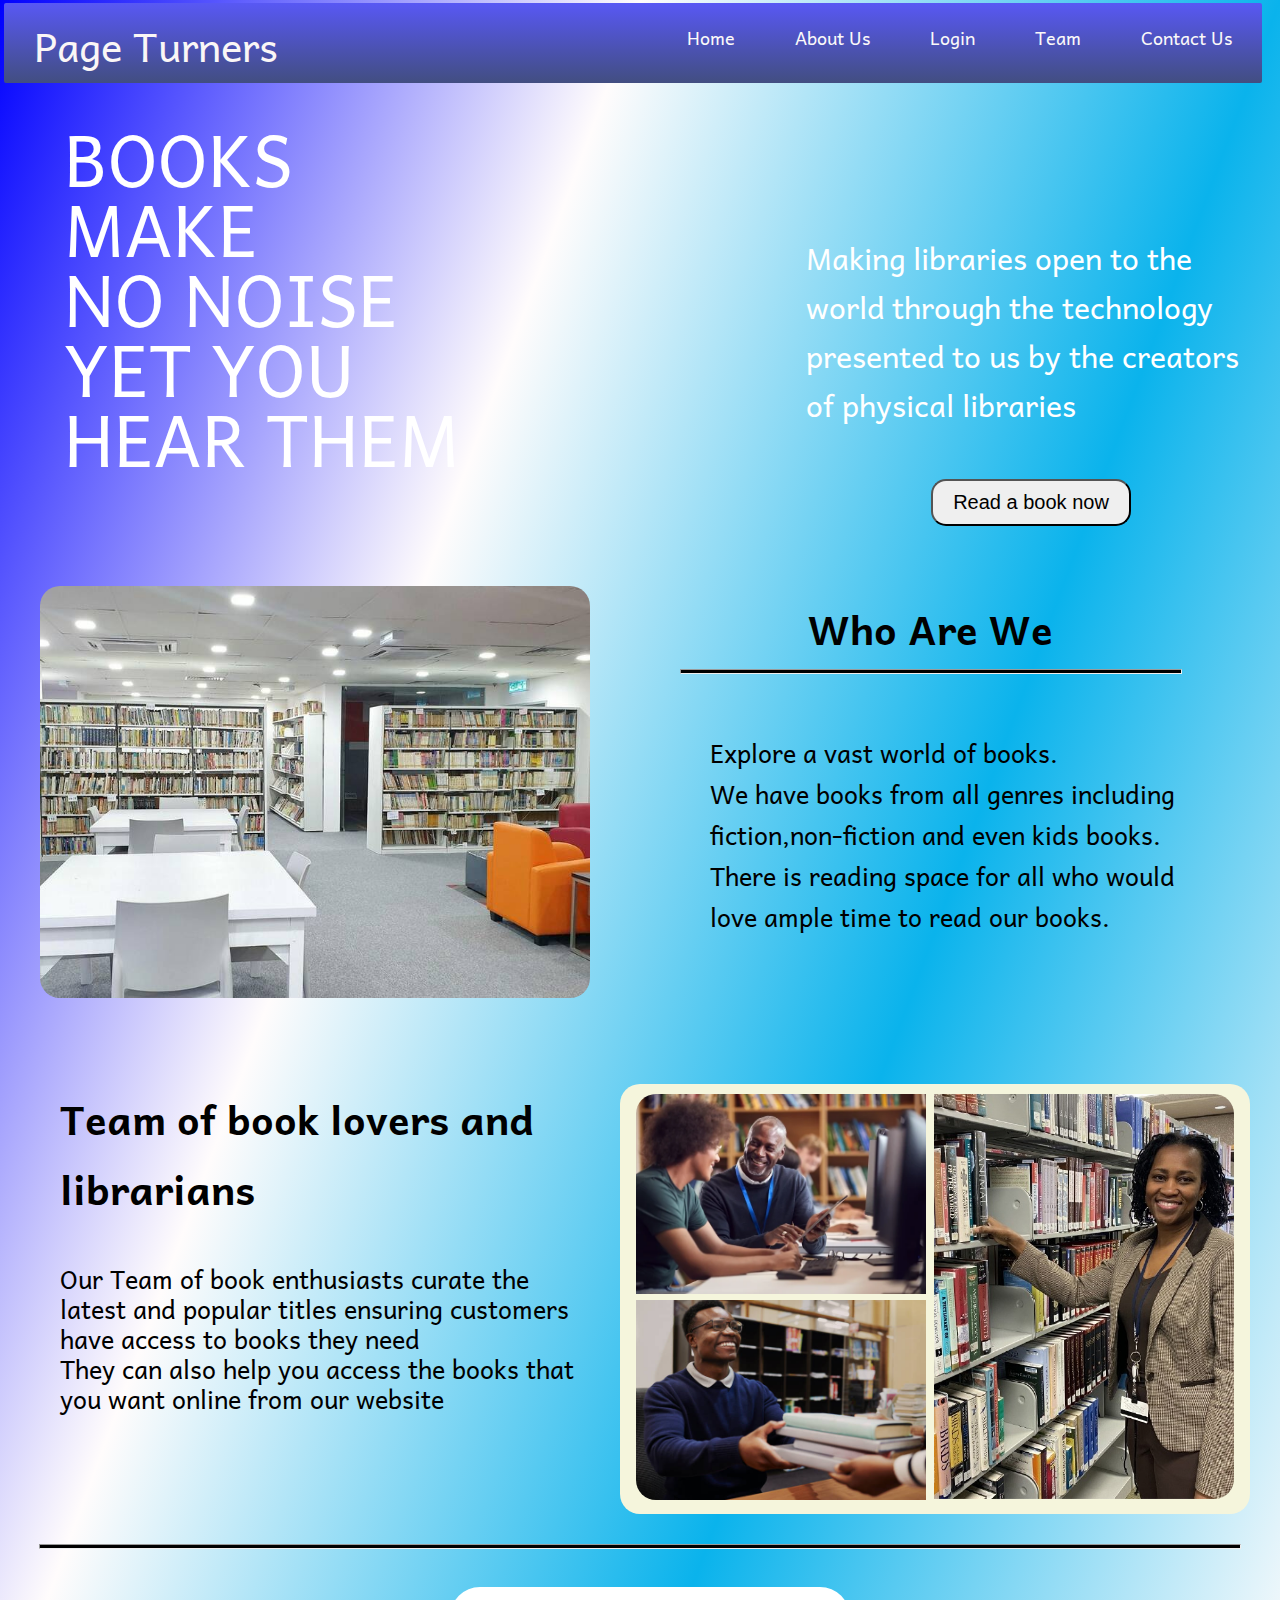
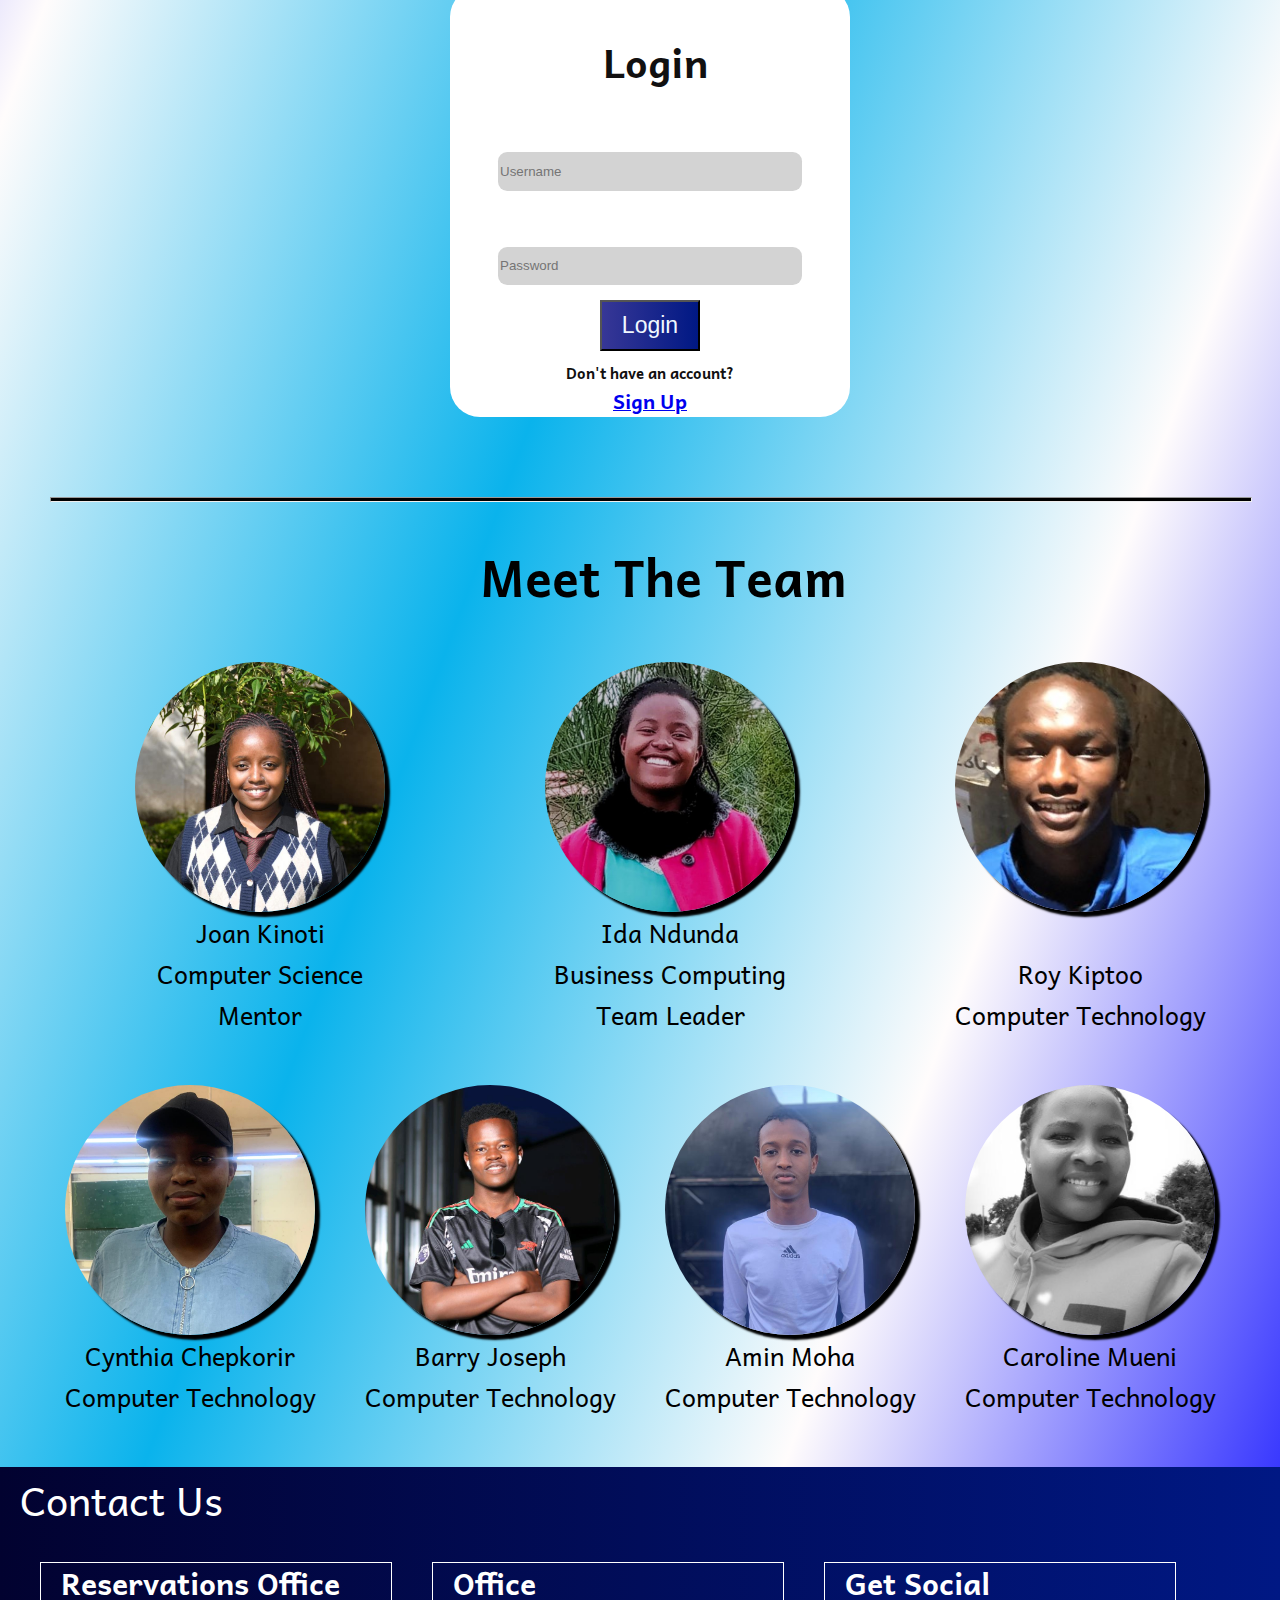
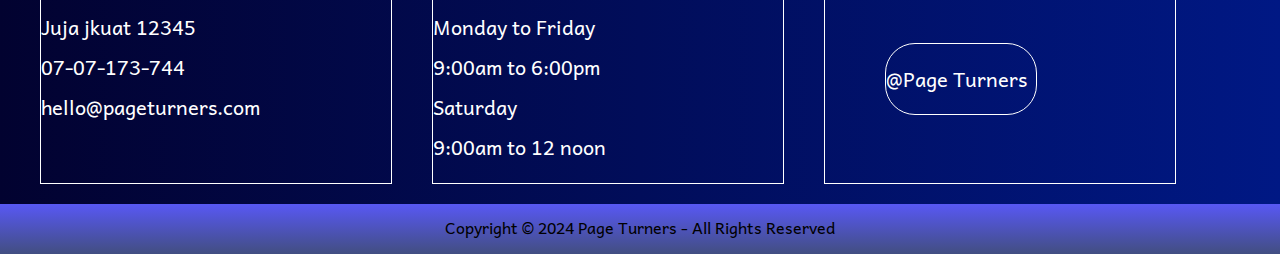
==== index.html @ d48db402 "Update and rename PageTurners.html to index.html" ====
<!DOCTYPE html>
<html>
   <head>
    <title>Page Turners</title>
    <link rel="preconnect" href="https://fonts.googleapis.com">
    <link rel="preconnect" href="https://fonts.gstatic.com" crossorigin>
    <link href="https://fonts.googleapis.com/css2?family=Andika:ital,wght@0,400;0,700;1,400;1,700&family=Roboto:ital,wght@0,100;0,300;0,400;0,500;0,700;0,900;1,100;1,300;1,500;1,700;1,900&display=swap" rel="stylesheet">
    <link rel="stylesheet" href="PageTurners.css"> 
   </head>
   <body >
    <section class="Home" id="Home">
        <div class="head">
            <div class="left-head">
                <h>
                    Page Turners
                </h>
            </div>
            <nav id="navbar"class="navbar">
                <a class="nav-link" href="#Home">Home</a>
                <a class="nav-link" href="#about-us">About Us</a>
                <a class="nav-link" href="#login">Login</a>
                <a class="nav-link" href="#Team">Team</a>
                <a class="nav-link" href="#Contact-Us">Contact Us</a>
               
            </nav>
        </div>
        <div class="Tail">
            <div class="left-section">
                <p>BOOKS <br>MAKE <br>NO NOISE YET YOU HEAR THEM</p>
            </div>
            <div class="Right-section">
                <p2> Making libraries open to the world through the technology presented to us by the creators of physical libraries</p2>
                <a href="books.html">
                    <button class="Readabooknow">Read a book now</button>
                </a>
            </div>
        </div>
    </section>
    <section class="about-us1" id="about-us">
        <div class="library">
            <img class="image1" src="bookreading.jpg" >
        </div>
        <div class="right-aboutus">
            <header class="heading"><strong>Who Are We</strong></header>
            <hr>
            <p3>Explore a vast world of books.<br> We have books from all genres including fiction,non-fiction and even kids books.<br> There is reading space for all who would love ample time to read our books. </p3>
        </div>
    </section>
    <section class="about-us2">
       <div class="words">
          <p class="one">Team of book lovers and librarians</p>
          <p class="two"> Our Team of book enthusiasts curate the latest and popular titles ensuring customers have access to books they need<br>They can also help you access the books that you want online from our website </p>
       </div>
       <div class="right-section">
            <div class="pics">
                <img class="librarian1" src="librarian 4.webp"><br>
                <img class="librarian2" src="lib.jpg">
            </div>
                <img class="librarian" src="libr.jpg">
       </div>
    </section>
    <hr class="line">
    <section class="login" id="login">
        <div class="login-container">
            <p class="Login">Login</p>
            <input class="input"type="text" placeholder="Username"><br> 
            <input class="input"type="text" placeholder="Password"> 
            <button class="login-button">Login</button>
            <p8>Don't have an account?</p8>
            <a href="signup.html">
                <p9>Sign Up</p9>
            </a>
        </div>
    </section>
    <section class="Team" id="Team">
        <hr class="line">
        <p class="Timu">Meet The Team</p>
        <div class="top-team">
            <div class="CV">
                <img class="dp" src="jOAN.jpg">
                <p4>Joan Kinoti <br>Computer Science<br>Mentor</p4>
            </div>
            <div class="CV">
                <img class="dp" src="NIN.jpg">
                <p4>Ida Ndunda<br>Business Computing<br>Team Leader</p4>
            </div>
            <div class="CV">
                <img class="dp" src="Roy.jpg">
                <p4>Roy Kiptoo<br>Computer Technology</p4>
            </div>
        </div>
        <div class="bottom-team">
            <div class="CV">
                <img class="dp" src="Cynthia.jpg">
                <p4>Cynthia Chepkorir<br>Computer Technology</p4>
            </div>
            <div class="CV">
                <img class="dp" src="Barry.jpg">
                <p4>Barry Joseph<br>Computer Technology</p4>
            </div>
            <div class="CV">
                <img class="dp" src="Amin.jpg">
                <p4>Amin Moha<br>Computer Technology</p4>
            </div>
            <div class="CV">
                <img class="dp" src="Mueni.jpg">
                <p4>Caroline Mueni<br>Computer Technology</p4>
            </div>
        </div>
    </section>
    <section class="Contact-Us" id="Contact-Us">
        <p5>Contact Us</p5>
        <div class="contactus">
            <div class= "rec-1">
              <p6><strong>Reservations Office</strong>
              <p7> <br>Juja jkuat 12345<br>07-07-173-744<br>hello@pageturners.com </p7>
            </div>
            <div class="rec-1">
              <p6><strong>Office</strong>
              <p7><br> Monday to Friday<br>9:00am to 6:00pm<br>Saturday <br>9:00am to 12 noon </p7>
            </div>
            <div class="rec-1">
                <p6><strong>Get Social</strong></p6>
                <p class="three">@Page Turners</p>  
            </div>
        </div>
    </section>
    <div class="footer">
        <p1>Copyright © 2024 Page Turners - All Rights Reserved </p1>
    </div>
   </body>
</html>
---- PageTurners.css ----
html{
    scroll-behavior: smooth;
}
body{
 margin: 0;
 font-family:Andika,Static;
 color: rgb(0, 0, 0);
 background-image: linear-gradient(to bottom right,blue,rgb(255, 252, 252),rgb(10, 179, 236),rgb(255, 252, 252),blue);
}
.Home{
    background-image: url(photos/Home.jpg);
    padding: 2px 2px;
    margin: 1px 2px;
}
.head{
  display: flex;
  margin-left: 20px; 
  justify-content: space-between;
  background-image: linear-gradient(to bottom, rgb(88, 88, 244) , rgb(66, 78, 129));
  margin:0;
  color: rgb(250, 246, 246);
  height: 80px;
  /*position: fixed;*/
  width: 1258px;
  border-radius: 2px;
}
.left-head{
    display: flex;
    justify-content: space-between; 
}

h{
    font-size: 40px;
    margin-left: 30px;
    margin-top: 10px;
}
.navbar{
    font-size: large;
    display: flex;
}
.nav-link{
    margin: 20px 30px;
    font-size: large;
    color: rgb(251, 249, 249);
    text-decoration: none;
    
}
.nav-link:hover{
    color: black;
    background-color: beige;
    transition: 0.5s;
    border: 1px solid black;
    border-radius: 5px;
    text-align: center;
    padding: 5px;
}
.Tail{

    display: flex; 
    justify-content: space-between; 
    color: white;
}
.left-section{
    width:510px;
}
p{

    line-height: 70px;
    font-size: 70px;
    margin-left: 60px;
    margin-top: 40px;
    
}
.Right-section{
    margin-right: 20px;
    width: 450px;
    margin-top: 150px;
    display: flex;
    flex-direction: column;
    align-items: center;
    
    
}
p2{
    font-size: 30px;
}
.Readabooknow{
    margin-top: 50px;
    padding: 10px;
    width: 200px;
    border-radius: 15px;
    font-size: 20px;
}
.Readabooknow:hover{
    background-color: aquamarine;
    cursor: pointer;
    transition: 0.s;
    box-shadow: 1px 1px 2px;
}
.about-us1{
    display: flex;
}
.library{
    padding: 40px;
}
.image1{
    width: 550px;
    margin-right: 50px;
    border-radius: 20px;
}
.right-aboutus{
    width: 500px;
    display: flex;
    flex-direction: column;
    align-items: center;
}
.heading{
    margin-top: 50px;
    font-size: 40px;

    
}
hr{
    background-color: rgb(0, 0, 0);
    width: 500px;
    height: 3px;

}
p3{
    font-size: 25px;
    margin-left: 30px;
    margin-top: 50px;
    
}
.about-us2{
    margin-bottom: 30px;
}
.words{
    height: 700px;
    width: 600PX;
    margin-bottom: -700px;
}
.one{
    font-size: 40px;
    font-weight: 700;
}
.two{
   font-size: 25px;
   line-height: 30px;

}
.right-section{
    display: flex;
    margin-left: 620px;
    background-color: beige;
    width: 610px;
    border-radius: 20px;
    justify-content: center;
    height: 410px;
    padding: 10px;
}
.pics{
    height: 400px;

}
.librarian{
   width: 300px;
   height: 405px; 
   object-fit: cover;
   border-top-right-radius: 20px;
   border-bottom-right-radius: 20px;
}
.librarian1,
.librarian2
{
    width: 290px;
    height:200px;
    margin-right: 8px;
}
.librarian1{
    border-top-left-radius: 20px;
}
.librarian2{
    border-bottom-left-radius: 20px;
}


.login{
    display: flex; 
    margin-right: 22px; 
    flex-direction: block;
    font-weight: 700;

}
.login-container{
    display: flex;
    flex-direction: column;
    background-color: rgb(255, 255, 255);
    width: 400px; 
    color: rgb(17, 16, 16);
    height: 430px;
    border-radius: 30px;
    align-items: center;
    margin-bottom: 30px;
    margin-left: 450px;
    margin-top: 30px;
}
.Login{
    font-size: 40px;
    margin-right: 50px;
    font-weight: 700;
    
}
.input{
    height: 40px;
    border: none; 
    margin: 15px;
    border-radius: 1cap; 
    width: 300px;
    background-color: lightgray; 
}
.login-button{
    padding: 10px;
    width: 100px;
    background-image: linear-gradient(to right, rgb(55, 55, 150) , rgb(0, 24, 132));
    color: aliceblue;
    font-size: 23px;

}
.login-button:hover{
    color: black;
    cursor: pointer;
    background: rgb(0, 64, 255);
}
p8{
    font-size: 15px;
    margin-top: 10px;
}
p9{
    margin-top: 5px;
    margin-bottom: 60px;
    font-size: 20px;
}

.line{
    width: 1200px;
    background-color: black;
    
}
.Timu{
    font-size: 50px;
    margin-left: 430px;
    font-weight: 900;

}
.Team{
    margin: 50px;
}
.top-team{
    display: flex;
    justify-content: space-between; 
    width: 1100px;
    margin-left: 70px;

}
.CV{
    display: flex;
    justify-content: space-between;
    flex-direction: column;
    align-items: center; 
    text-align: center;  
}
.dp{
    width: 250px;
    height: 250px;
    border-radius: 150px;
    box-shadow: 5px 5px 2px black;
    object-fit: cover;
    
}
.bottom-team{
    display: flex;
    justify-content: space-between; 
    margin-top: 50px;
}
p4{
    width: 280px; 
    font-size: 25px;
    
}
.Contact-Us{
    background-image: linear-gradient(to right, rgb(2, 2, 48) , rgb(0, 24, 132));
}
p5{
    font-size: 40px;
    margin: 20px 30px 20px 20px;
    color: white;
    
}
.contactus{
    display: flex;
   
}
.rec-1{
    margin-top: 30px;
    border: 1px solid white;
    width: 350px;
    height: 220px;
    margin-left: 40px;
    margin-bottom: 20px;
}
p6{
    line-height: 40px;
    margin-left: 20px;
    font-size: 30px;
    color: white;
}
.three{
    font-size: 20px;
    color: white;
    border: 1px solid white;
    border-radius: 30px;
    width: 150px;
}
p7{
    margin-left: 20px;
    font-size: 20px;
    line-height: 10px;
}
.footer{
    background-image: linear-gradient(to bottom, rgb(88, 88, 244) , rgb(66, 78, 129));
    color: black;
    height: 50px;
    display: flex;
    justify-content: center;
}
p1{
  padding: 10px;
}
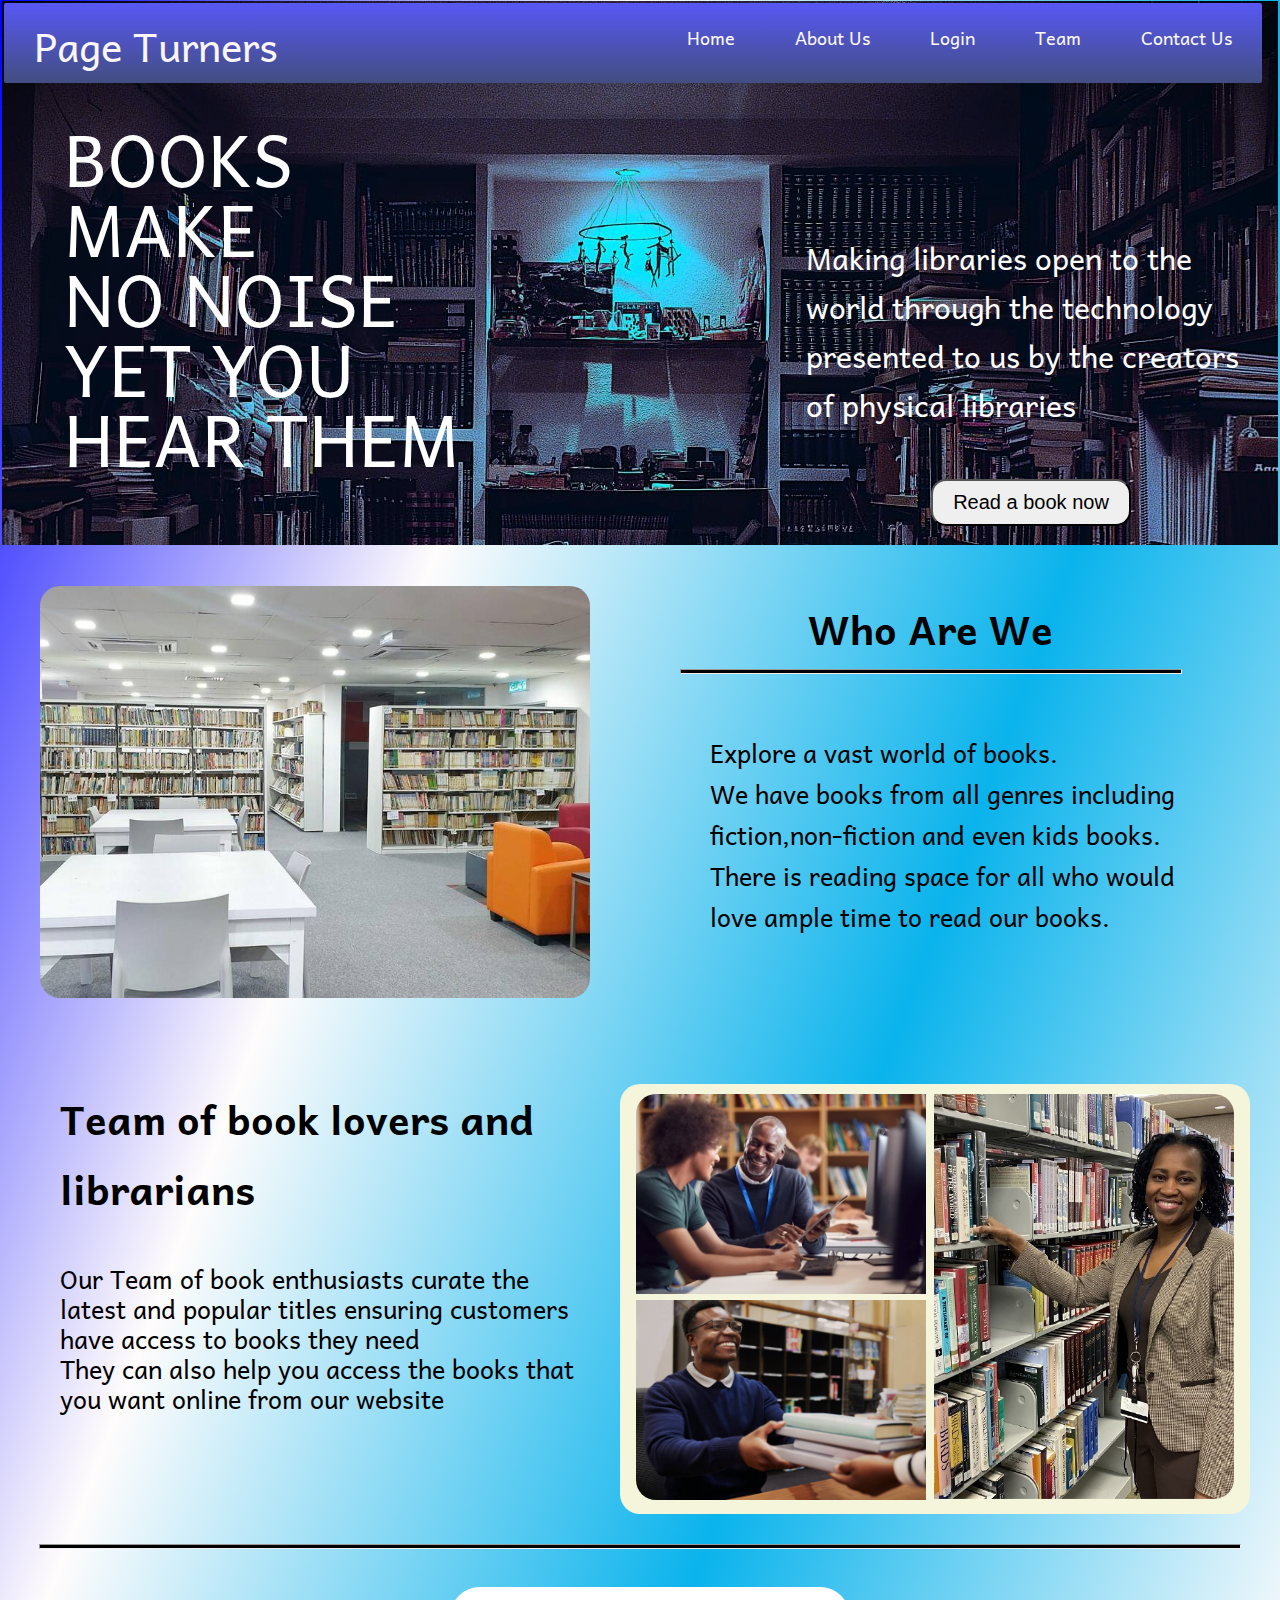
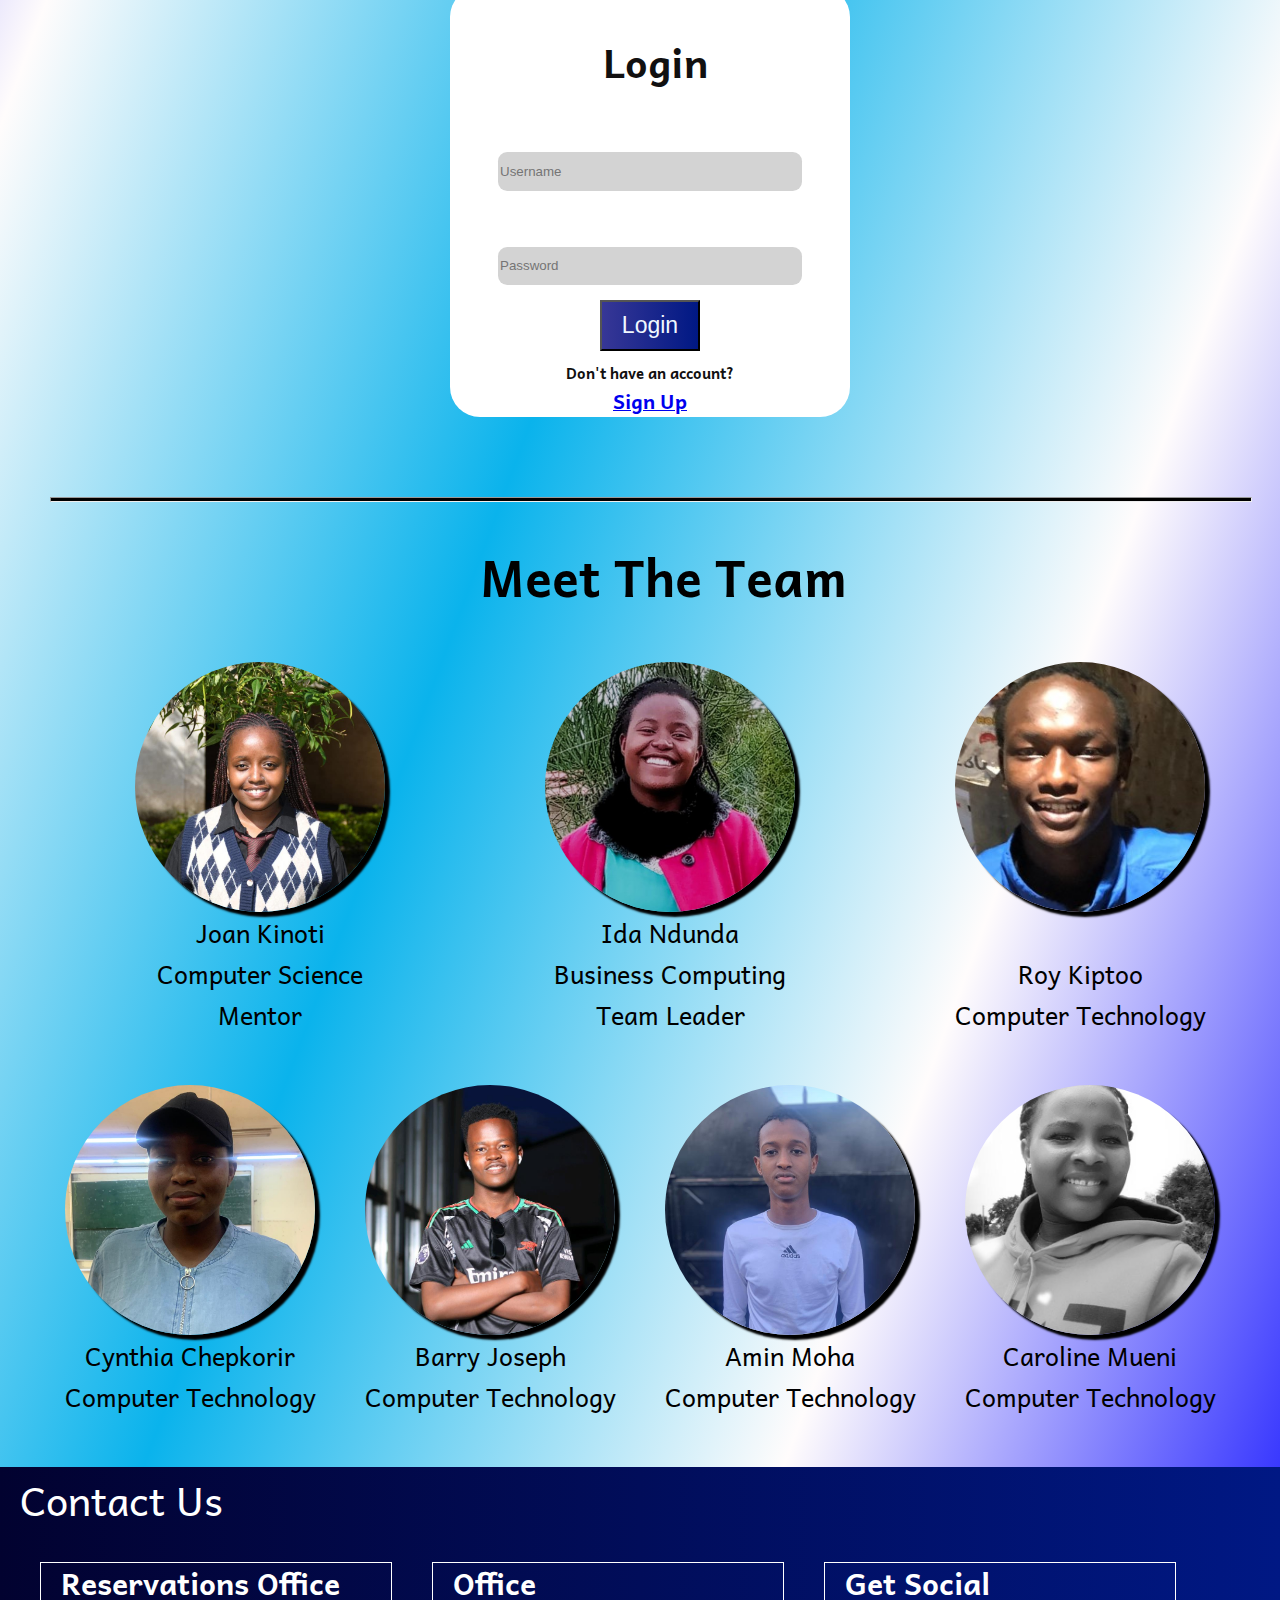
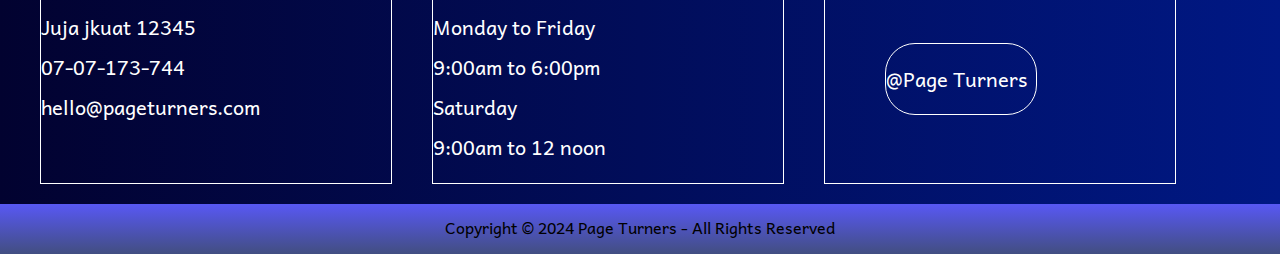
==== commit 3e165a98: "Update index.html" ====
--- a/index.html
+++ b/index.html
@@ -1,6 +1,8 @@
 <!DOCTYPE html>
 <html>
    <head>
+      <meta charset="UTF-8">
+    <meta name="viewport" content="width=device-width, initial-scale=1.0">
     <title>Page Turners</title>
     <link rel="preconnect" href="https://fonts.googleapis.com">
     <link rel="preconnect" href="https://fonts.gstatic.com" crossorigin>
--- a/PageTurners.css
+++ b/PageTurners.css
@@ -8,7 +8,7 @@
  background-image: linear-gradient(to bottom right,blue,rgb(255, 252, 252),rgb(10, 179, 236),rgb(255, 252, 252),blue);
 }
 .Home{
-    background-image: url(photos/Home.jpg);
+    background-image: url(Home.jpg);
     padding: 2px 2px;
     margin: 1px 2px;
 }
